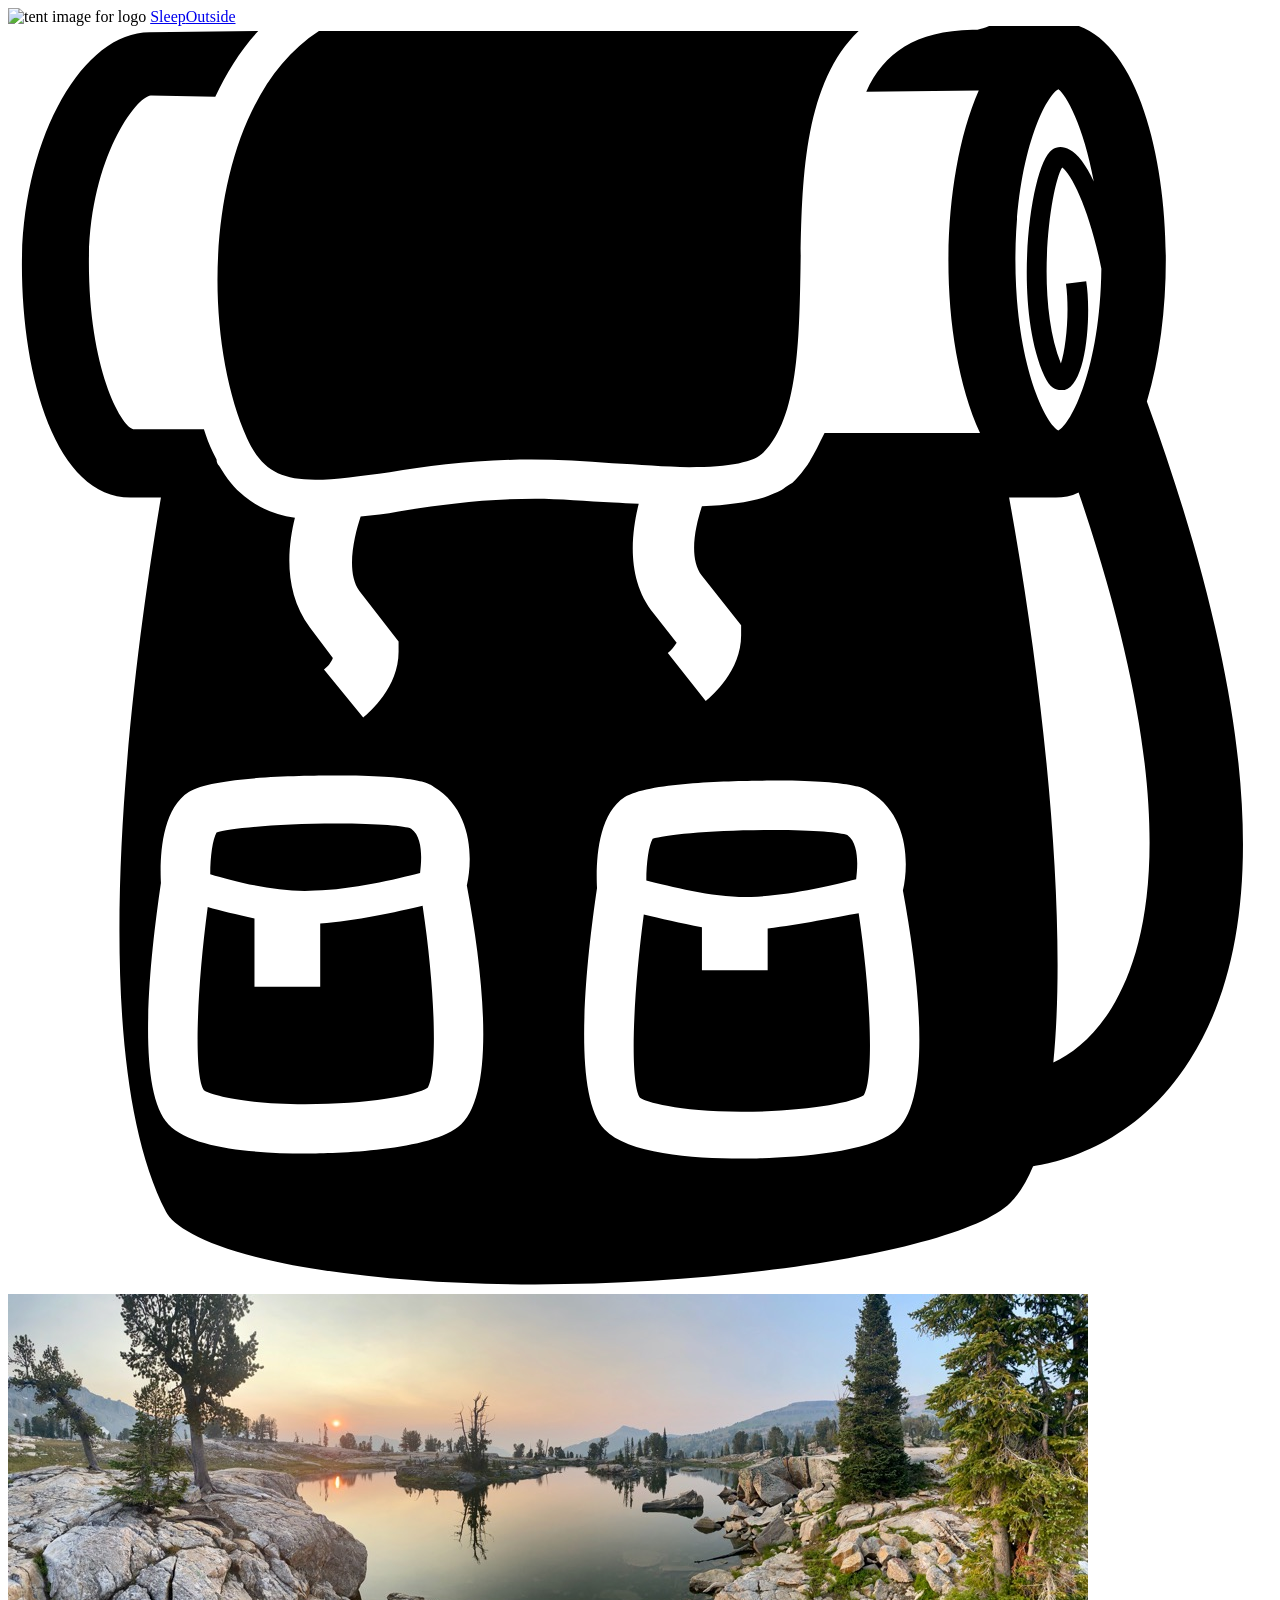
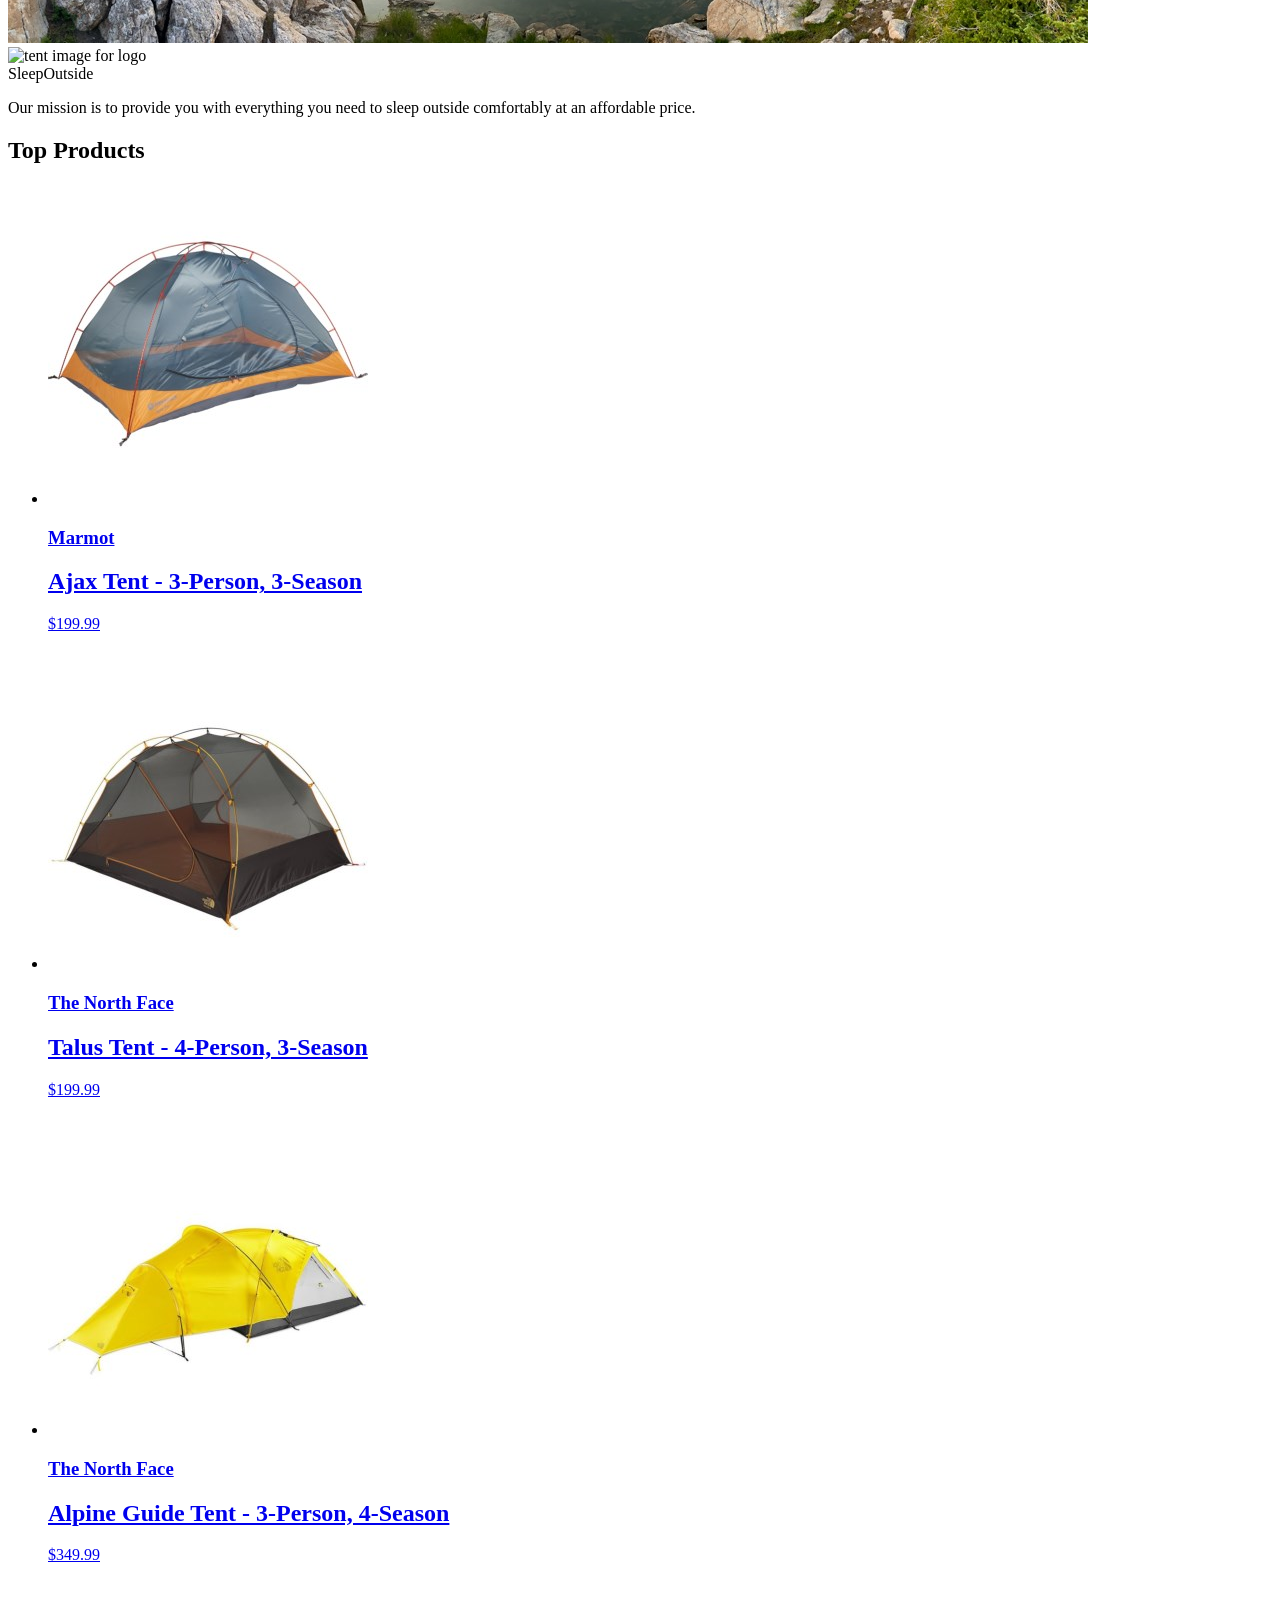
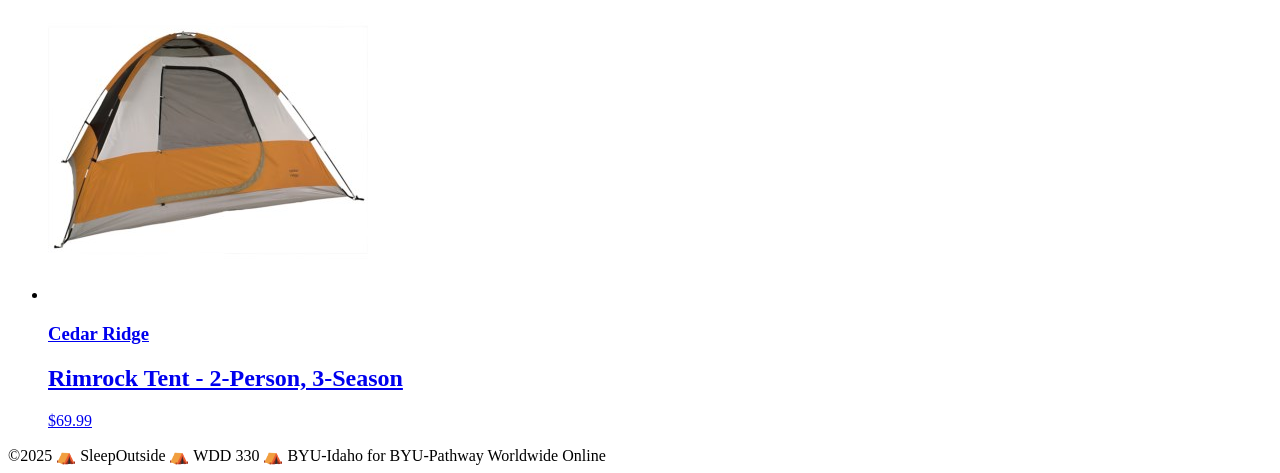
==== src/index.html @ 510f55d9 "Initial commit" ====
<!doctype html>
<html lang="en">
  <head>
    <meta charset="UTF-8" />
    <meta name="viewport" content="width=device-width, initial-scale=1.0" />
    <title>Sleep Outside | Home</title>
    <link rel="stylesheet" href="/css/style.css" />
  </head>

  <body>
    <header class="divider">
      <div class="logo">
        <img src="/images/noun_Tent_2517.svg" alt="tent image for logo" />
        <a href="index.html"> Sleep<span class="highlight">Outside</span></a>
      </div>
      <div class="cart">
        <a href="cart/index.html">
          <svg xmlns="http://www.w3.org/2000/svg" viewBox="0 0 100 100">
            <path
              d="M18.9 32.6c1.1 2.4 2.5 3.3 5.4 3.3 1.6 0 3.6-0.3 5.9-0.6 3.2-0.5 6.9-1 11.2-1 2.1 0 4.3 0.1 6.4 0.3 2.1 0.1 4.2 0.3 6.1 0.3 3.2 0 5.2-0.4 5.9-1.2 2.7-2.7 2.8-8.8 2.9-14.6 0.1-6.7 0.2-14.5 4.6-18.7 -0.5 0-1 0-1.6 0 -14.2 0-37.5 0-41.1 0C15.6 6.2 14.9 23.6 18.9 32.6z"
            />
            <path
              d="M90.1 29.7c1-3.3 1.5-7.3 1.5-11.2 0-9-2.7-18.8-8.6-18.8 -0.1 0-0.2 0-0.3 0L77.8-0.1c-0.3 0.2-0.8 0.3-1.1 0.4 0 0 0 0 0 0 -0.2 0-0.3 0-0.4 0 -4.5 0.1-7 1.8-8.4 4.9l8.9-0.1c-1.6 3.6-2.4 8.7-2.4 13.5 0 4.9 0.8 9.9 2.5 13.6l-12.3 0c-0.2 0.4-0.4 0.8-0.6 1.2 -0.2 0.4-0.4 0.7-0.6 1.1 -0.1 0.1-0.1 0.2-0.2 0.3 -0.3 0.4-0.5 0.7-0.9 1.1 0 0 0 0 0 0 0 0-0.1 0.1-0.1 0.1 -0.1 0.1-0.2 0.2-0.4 0.3 -0.2 0.1-0.4 0.3-0.6 0.4 0 0 0 0 0 0 -0.4 0.2-0.9 0.4-1.4 0.6 -1.3 0.4-2.9 0.6-4.9 0.7 -0.5 1.5-1.1 4.1 0 5.5l3.1 3.9 0 0.8c0 2.8-2.3 4.8-2.8 5.2l-3-3.8c0.3-0.2 0.5-0.5 0.7-0.8l-1.8-2.3c-2.2-2.7-1.8-6.3-1.2-8.7 -0.7 0-1.4-0.1-2-0.1 -2.1-0.1-4.3-0.3-6.2-0.3 -4.1 0-7.7 0.5-10.8 1 -1 0.2-2 0.3-3 0.4 -0.5 1.5-1.2 4.4-0.1 5.9l3.1 4 0 0.8c0 2.8-2.3 4.8-2.8 5.2l-3.1-3.8c0.3-0.2 0.6-0.6 0.7-0.9l-1.8-2.4c-2.1-2.8-1.8-6.3-1.2-8.7 -1.6-0.2-2.9-0.8-4-1.7h0c-0.8-0.6-1.4-1.4-2-2.4 -0.1-0.1-0.2-0.3-0.2-0.5 -0.1-0.2-0.2-0.4-0.3-0.6 -0.3-0.6-0.5-1.2-0.7-1.8l-5.6 0c-1-0.3-3.5-4.8-3.5-13.2 0-8.1 3.7-13.1 4.9-13.2L16.4 5.6c0.9-1.9 2-3.7 3.4-5.2L11.2 0.5c-5.4 0-10.1 8.6-10.1 18.4 0 8.9 2.7 18.4 8.6 18.4h2.4c-1.8 10.7-6.6 43 0.4 56.5 0.7 1.4 4.3 3.4 12.2 4.6 20.2 3.1 49.8-0.5 54.6-5.3 0.7-0.7 1.3-1.7 1.8-2.9 2-0.3 8.2-1.7 12.4-8.4C100.1 71.5 98.9 53.9 90.1 29.7zM35.6 87.1c-2.6 2-10.5 2.1-12.1 2.1 0 0 0 0 0 0 -3.9 0-9-0.4-10.8-2.3 -2.6-2.7-1.5-13-0.6-19.1 -0.1-1.9 0-5.8 2.2-7.2 1.9-1.2 8.7-1.3 11.6-1.3 6.4 0 7.4 0.6 7.8 0.9 3 1.8 3.1 5.6 2.6 7.8C37.7 75.5 38.6 84.8 35.6 87.1zM70.1 87.5c-2.6 2-10.5 2.1-12.1 2.1 0 0 0 0 0 0 -3.9 0-9-0.4-10.8-2.3 -2.6-2.7-1.5-13-0.6-19.1 -0.1-1.9 0-5.8 2.2-7.2 1.9-1.2 8.7-1.3 11.6-1.3 6.4 0 7.4 0.6 7.8 0.9 3 1.8 3.1 5.6 2.6 7.8C72.2 76 73.1 85.3 70.1 87.5zM85.9 12.3c-0.6-1.3-1.3-2.2-1.9-2.5 -0.5-0.3-1-0.3-1.4 0 -1.7 1.1-3.2 12.2-0.6 17.9 0.4 0.9 0.9 1.1 1.3 1.1 0.1 0 0.2 0 0.3 0 1.8-0.5 2.1-6.2 1.7-8.6l-1.6 0.2c0.3 2.2 0 5.1-0.4 6.3 -2.1-5.3-0.8-14.1 0.1-15.5 0.8 0.6 2.2 3.5 3.1 8 -0.1 7.9-2.4 12.3-3.4 12.8 -1-0.5-3.4-5.2-3.4-13.5 0-8.3 2.4-13 3.4-13.5C83.7 5.4 85.1 7.9 85.9 12.3zM87.3 77.7c-1.4 2.3-3.1 3.6-4.6 4.3 1.2-12.2-1-31-3.5-44.7h3.3c0.1 0 0.3 0 0.4 0 0.6 0 1.2-0.1 1.8-0.4C92.8 60.7 90.7 72.2 87.3 77.7z"
            />
            <path
              d="M24.7 71v5h-5.2v-5.4c-1.4-0.3-2.7-0.6-3.7-0.9 -0.9 6.8-1.1 13.3-0.3 14.5 0.4 0.3 2.9 1.1 8 1.1h0c5 0 8.8-0.7 9.7-1.3 0.8-1.3 0.6-7.7-0.4-14.4C30.7 70.1 27.5 70.8 24.7 71z"
            />
            <path
              d="M58.8 68.9c2.9-0.1 6.4-0.9 8.3-1.4 0.1-0.8 0.3-2.8-0.7-3.5 -0.5-0.2-2.5-0.4-5.9-0.4 -4.9 0-8.6 0.4-9.5 0.7 -0.3 0.5-0.5 1.9-0.5 3.3C52.5 68.1 56 69 58.8 68.9z"
            />
            <path
              d="M24.3 68.4c2.9-0.1 6.4-0.9 8.3-1.4 0.1-0.8 0.3-2.8-0.7-3.5 -0.5-0.2-2.5-0.4-5.9-0.4 -4.9 0-8.6 0.4-9.5 0.7 -0.3 0.5-0.5 1.9-0.5 3.3C18 67.7 21.5 68.6 24.3 68.4z"
            />
            <path
              d="M60.1 71.4v3.3h-5.2v-3.4c-1.7-0.3-3.3-0.7-4.6-1 -0.9 6.8-1.1 13.3-0.3 14.5 0.4 0.3 2.9 1.1 8 1.1h0c5 0 8.8-0.7 9.7-1.3 0.8-1.3 0.6-7.7-0.4-14.4C65.5 70.5 62.7 71.1 60.1 71.4z"
            />

            <!-- <text x="0" y="115" fill="#000000" font-size="5px" font-weight="bold" font-family="'Helvetica Neue', Helvetica, Arial-Unicode, Arial, Sans-serif">Created by Natalia Woodroffe</text>
            <text x="0" y="120" fill="#000000" font-size="5px" font-weight="bold" font-family="'Helvetica Neue', Helvetica, Arial-Unicode, Arial, Sans-serif">from the Noun Project</text> -->
          </svg>
        </a>
      </div>
    </header>
    <main class="divider">
      <div class="hero">
        <img
          src="/images/banner-sm.jpg"
          srcset="images/banner-sm.jpg 500w, images/banner.jpg"
          alt="image of a high mountain lake"
        />
        <div class="logo logo--square">
          <img src="/images/noun_Tent_2517.svg" alt="tent image for logo" />
          <div>Sleep<span class="highlight">Outside</span></div>
        </div>
        <div class="mission">
          <p>
            Our mission is to provide you with everything you need to sleep
            outside comfortably at an affordable price.
          </p>
        </div>
      </div>

      <section class="products">
        <h2>Top Products</h2>
        <ul class="product-list">
          <li class="product-card">
            <a href="product_pages/marmot-ajax-3.html">
              <img
                src="images/tents/marmot-ajax-tent-3-person-3-season-in-pale-pumpkin-terracotta~p~880rr_01~320.jpg"
                alt="Marmot Ajax tent"
              />
              <h3 class="card__brand">Marmot</h3>
              <h2 class="card__name">Ajax Tent - 3-Person, 3-Season</h2>
              <p class="product-card__price">$199.99</p>
            </a>
          </li>
          <li class="product-card">
            <a href="product_pages/northface-talus-4.html">
              <img
                src="images/tents/the-north-face-talus-tent-4-person-3-season-in-golden-oak-saffron-yellow~p~985rf_01~320.jpg"
                alt="Talus Tent - 4-Person, 3-Season"
              />
              <h3 class="card__brand">The North Face</h3>
              <h2 class="card__name">Talus Tent - 4-Person, 3-Season</h2>
              <p class="product-card__price">$199.99</p>
            </a>
          </li>
          <li class="product-card">
            <a href="product_pages/northface-alpine-3.html">
              <img
                src="images/tents/the-north-face-alpine-guide-tent-3-person-4-season-in-canary-yellow-high-rise-grey~p~985pr_01~320.jpg"
                alt="Alpine Guide Tent - 3-Person, 4-Season"
              />
              <h3 class="card__brand">The North Face</h3>
              <h2 class="card__name">Alpine Guide Tent - 3-Person, 4-Season</h2>
              <p class="product-card__price">$349.99</p>
            </a>
          </li>
          <li class="product-card">
            <a href="product_pages/cedar-ridge-rimrock-2.html">
              <img
                src="images/tents/cedar-ridge-rimrock-tent-2-person-3-season-in-rust-clay~p~344yj_01~320.jpg"
                alt="Rimrock Tent - 2-Person, 3-Season"
              />
              <h3 class="card__brand">Cedar Ridge</h3>
              <h2 class="card__name">Rimrock Tent - 2-Person, 3-Season</h2>
              <p class="product-card__price">$69.99</p>
            </a>
          </li>
        </ul>
      </section>
    </main>
    <footer>
      &copy;2025 ⛺ SleepOutside ⛺ WDD 330 ⛺ BYU-Idaho for BYU-Pathway
      Worldwide Online
    </footer>
  </body>
</html>
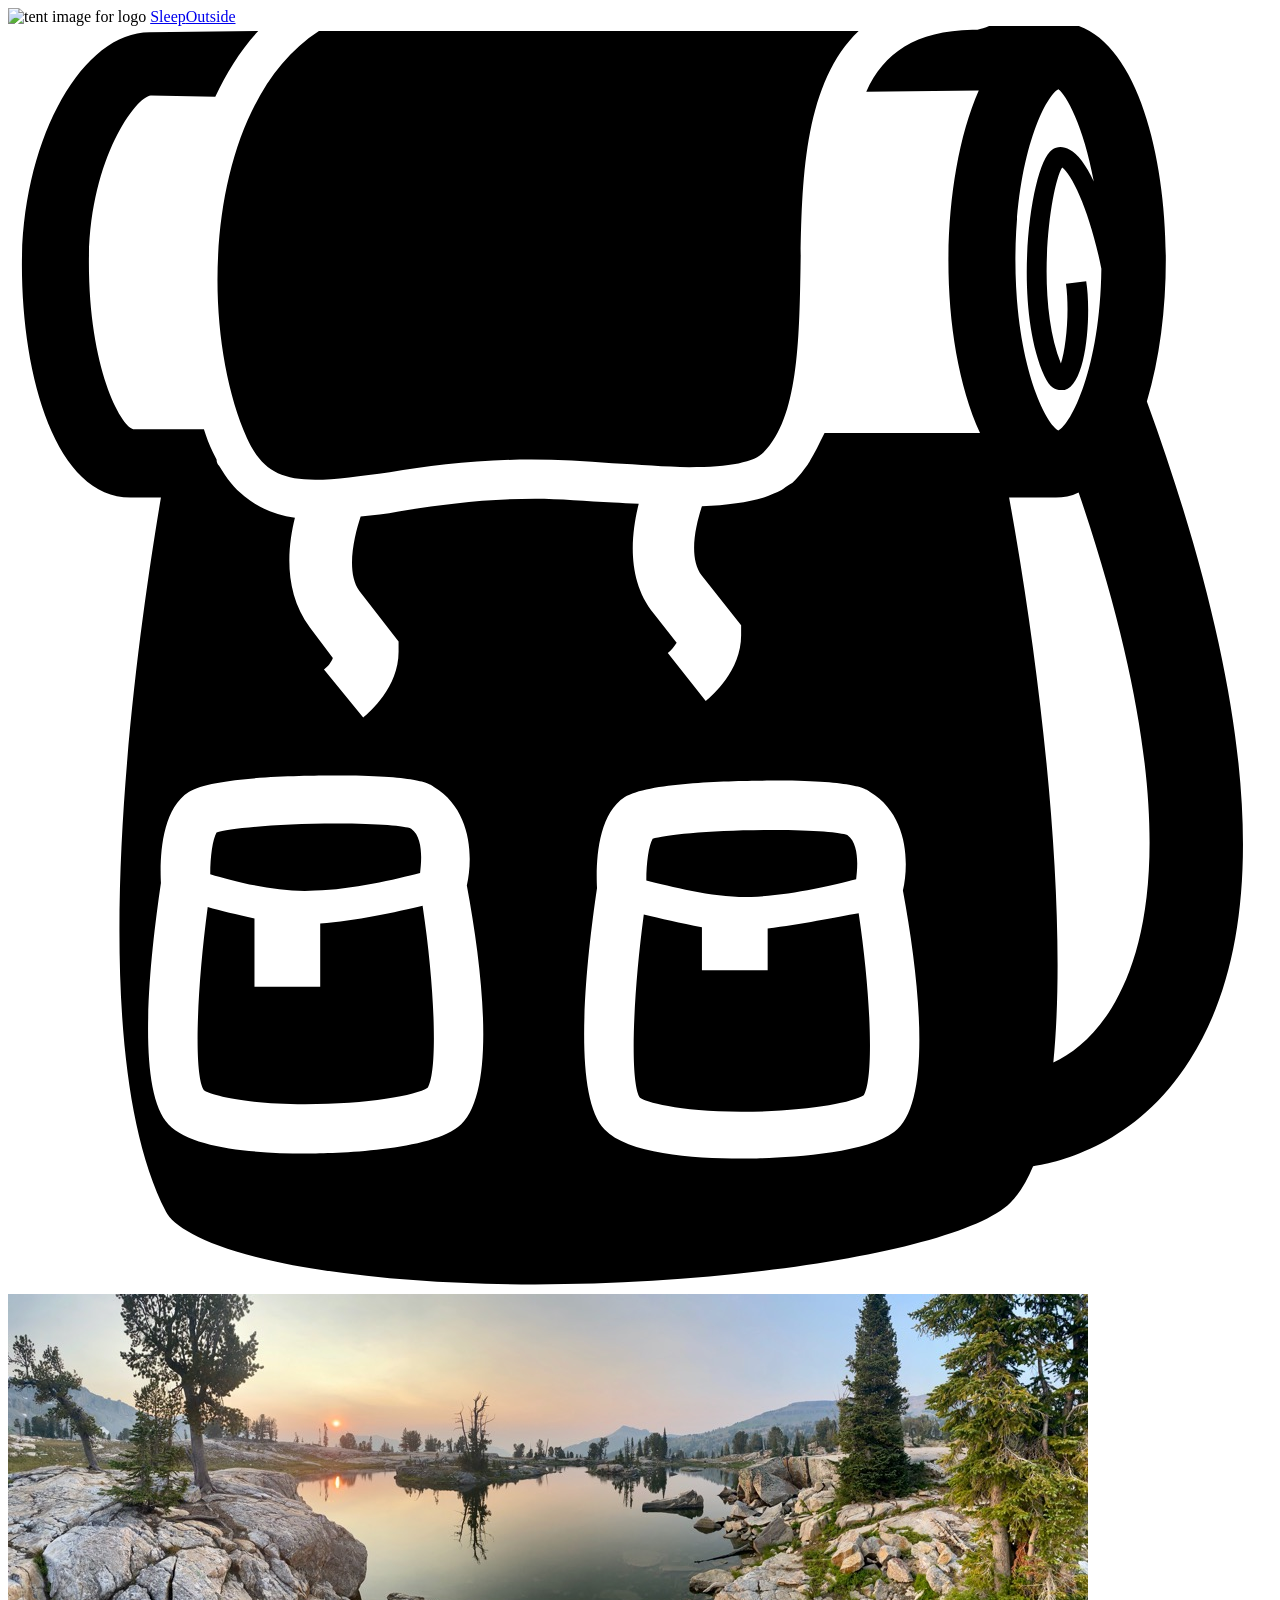
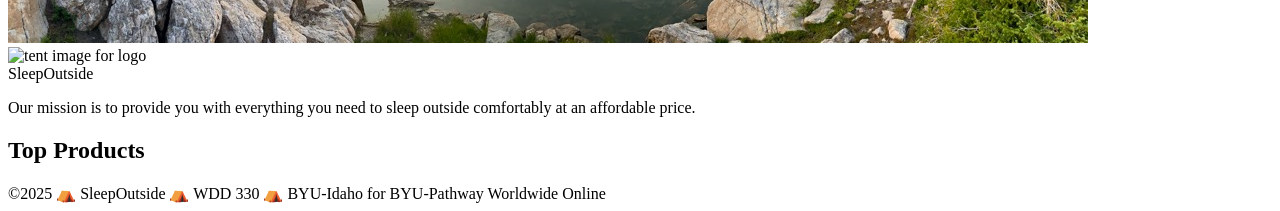
==== commit 6d670ba5: "Remove individual product entries and update product list structure in index.html; simplify vite.con" ====
--- a/src/index.html
+++ b/src/index.html
@@ -62,57 +62,14 @@
 
       <section class="products">
         <h2>Top Products</h2>
-        <ul class="product-list">
-          <li class="product-card">
-            <a href="product_pages/marmot-ajax-3.html">
-              <img
-                src="images/tents/marmot-ajax-tent-3-person-3-season-in-pale-pumpkin-terracotta~p~880rr_01~320.jpg"
-                alt="Marmot Ajax tent"
-              />
-              <h3 class="card__brand">Marmot</h3>
-              <h2 class="card__name">Ajax Tent - 3-Person, 3-Season</h2>
-              <p class="product-card__price">$199.99</p>
-            </a>
-          </li>
-          <li class="product-card">
-            <a href="product_pages/northface-talus-4.html">
-              <img
-                src="images/tents/the-north-face-talus-tent-4-person-3-season-in-golden-oak-saffron-yellow~p~985rf_01~320.jpg"
-                alt="Talus Tent - 4-Person, 3-Season"
-              />
-              <h3 class="card__brand">The North Face</h3>
-              <h2 class="card__name">Talus Tent - 4-Person, 3-Season</h2>
-              <p class="product-card__price">$199.99</p>
-            </a>
-          </li>
-          <li class="product-card">
-            <a href="product_pages/northface-alpine-3.html">
-              <img
-                src="images/tents/the-north-face-alpine-guide-tent-3-person-4-season-in-canary-yellow-high-rise-grey~p~985pr_01~320.jpg"
-                alt="Alpine Guide Tent - 3-Person, 4-Season"
-              />
-              <h3 class="card__brand">The North Face</h3>
-              <h2 class="card__name">Alpine Guide Tent - 3-Person, 4-Season</h2>
-              <p class="product-card__price">$349.99</p>
-            </a>
-          </li>
-          <li class="product-card">
-            <a href="product_pages/cedar-ridge-rimrock-2.html">
-              <img
-                src="images/tents/cedar-ridge-rimrock-tent-2-person-3-season-in-rust-clay~p~344yj_01~320.jpg"
-                alt="Rimrock Tent - 2-Person, 3-Season"
-              />
-              <h3 class="card__brand">Cedar Ridge</h3>
-              <h2 class="card__name">Rimrock Tent - 2-Person, 3-Season</h2>
-              <p class="product-card__price">$69.99</p>
-            </a>
-          </li>
-        </ul>
+        <ul class="product-list"></ul>
       </section>
+     
     </main>
     <footer>
       &copy;2025 ⛺ SleepOutside ⛺ WDD 330 ⛺ BYU-Idaho for BYU-Pathway
       Worldwide Online
     </footer>
   </body>
+  <script src="js/main.js" type="module"></script>
 </html>
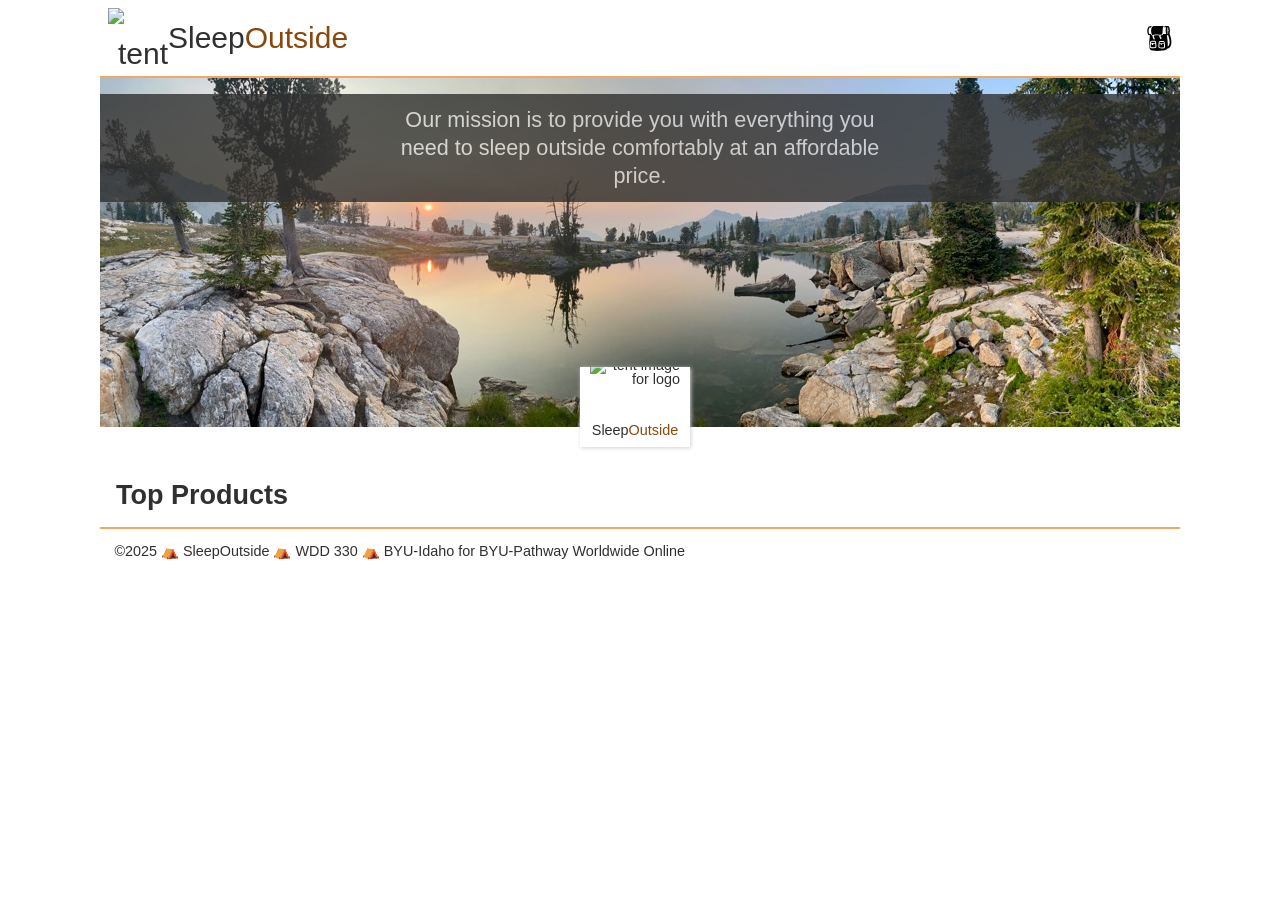
==== commit 9ceb8731: "Add new tent products to the inventory JSON file" ====
--- a/src/index.html
+++ b/src/index.html
@@ -4,7 +4,7 @@
     <meta charset="UTF-8" />
     <meta name="viewport" content="width=device-width, initial-scale=1.0" />
     <title>Sleep Outside | Home</title>
-    <link rel="stylesheet" href="/css/style.css" />
+    <link rel="stylesheet" href="./css/style.css" />
   </head>
 
   <body>
--- a/src/css/style.css
+++ b/src/css/style.css
@@ -0,0 +1,281 @@
+:root {
+  --font-body: Arial, Helvetica, sans-serif;
+  --font-headline: Haettenschweiler, "Arial Narrow Bold", sans-serif;
+  /* colors */
+  --primary-color: #f0a868;
+  --secondary-color: #525b0f;
+  --tertiary-color: #8a470c;
+  --light-grey: #d0d0d0;
+  --dark-grey: #303030;
+
+  /* sizes */
+  --font-base: 18px;
+  --small-font: 0.8em;
+  --large-font: 1.2em;
+}
+
+* {
+  margin: 0;
+  padding: 0;
+  box-sizing: border-box;
+}
+
+body {
+  font-family: var(--font-body);
+  font-size: var(--font-base);
+  color: var(--dark-grey);
+}
+
+img {
+  max-width: 100%;
+}
+
+header {
+  display: flex;
+  justify-content: space-between;
+  padding: 0.5rem;
+}
+
+p {
+  padding: 0.75rem;
+}
+
+.logo {
+  line-height: 60px;
+  width: 245px;
+  overflow: hidden;
+  display: flex;
+  font-size: 30px;
+  text-align: right;
+  font-family: var(--font-headline);
+}
+
+.logo img {
+  width: 60px;
+  height: 60px;
+}
+
+.logo a {
+  text-decoration: none;
+  color: var(--font-body);
+}
+
+.hero {
+  position: relative;
+}
+
+.hero .logo {
+  position: absolute;
+  left: calc(50% - 60px);
+  bottom: -15px;
+  background-color: white;
+}
+
+.logo--square {
+  font-size: var(--small-font);
+  width: 110px;
+  height: 80px;
+
+  flex-direction: column;
+  align-items: flex-end;
+  box-shadow: 1px 1px 4px var(--light-grey);
+  justify-content: center;
+  align-items: center;
+  line-height: 1;
+}
+
+.logo--square img {
+  width: 90px;
+  height: 90px;
+  margin-top: -1.3em;
+}
+
+.logo--square > div {
+  margin-top: -1.7em;
+}
+
+/* utility classes */
+.highlight {
+  color: var(--tertiary-color);
+}
+
+button {
+  padding: 0.5em 2em;
+  background-color: var(--secondary-color);
+  color: white;
+  margin: auto;
+  display: block;
+  border: 0;
+  font-size: var(--large-font);
+  cursor: pointer;
+}
+
+.divider {
+  border-bottom: 2px solid var(--primary-color);
+}
+
+/* End utility classes */
+
+/* Cart icon styles */
+.cart {
+  padding-top: 1em;
+  position: relative;
+  text-align: center;
+}
+
+.cart svg {
+  width: 25px;
+}
+
+.cart:hover svg {
+  fill: gray;
+}
+
+/* End cart icon styles */
+
+.mission {
+  position: absolute;
+  top: 1rem;
+  left: 0;
+  right: 0;
+  line-height: 1.3;
+  width: 100%;
+  background-color: var(--dark-grey);
+  color: var(--light-grey);
+  opacity: 0.8;
+}
+
+.mission p {
+  margin: 0 auto;
+  width: 50%;
+  text-align: center;
+}
+
+.products {
+  margin-top: 2rem;
+  padding: 1rem;
+}
+
+.product-list {
+  display: flex;
+  flex-flow: row wrap;
+  list-style-type: none;
+  justify-content: center;
+}
+
+.product-list a {
+  text-decoration: none;
+  color: var(--dark-grey);
+}
+
+/* Styles for product lists */
+.product-card {
+  flex: 1 1 45%;
+  margin: 0.25em;
+  padding: 0.5em;
+  border: 1px solid var(--light-grey);
+  max-width: 250px;
+}
+
+.product-card h2,
+.product-card h3,
+.product-card p {
+  margin: 0.5em 0;
+}
+
+.card__brand {
+  font-size: var(--small-font);
+}
+
+.card__name {
+  font-size: 1em;
+}
+
+/* End product list card */
+
+.product-detail {
+  padding: 1em;
+  max-width: 500px;
+  margin: auto;
+}
+
+.product-detail img {
+  width: 100%;
+}
+
+/* Start cart list card styles */
+.cart-card {
+  display: grid;
+  grid-template-columns: 25% auto 15%;
+  font-size: var(--small-font);
+  /* max-height: 120px; */
+  align-items: center;
+}
+
+.cart-card__image {
+  grid-row: 1/3;
+  grid-column: 1;
+}
+
+.cart-card p {
+  margin-top: 0;
+}
+
+.cart-card .card__name {
+  grid-row: 1;
+  grid-column: 2;
+}
+
+.cart-card__color {
+  grid-row: 2;
+  grid-column: 2;
+}
+
+.cart-card__quantity {
+  grid-row: 1;
+  grid-column: 3;
+}
+
+.cart-card__price {
+  grid-row: 2;
+  grid-column: 3;
+}
+
+@media screen and (min-width: 500px) {
+  body {
+    max-width: 1080px;
+    margin: auto;
+  }
+
+  .mission {
+    font-size: 1.2em;
+  }
+
+  .cart-card {
+    font-size: inherit;
+    grid-template-columns: 150px auto 15%;
+  }
+}
+
+footer {
+  font-size: var(--small-font);
+  padding: 1em;
+}
+
+
+.discount-flag {
+  background-color: var(--tertiary-color);
+  color: white;
+  padding: 2px 8px;
+  font-weight: bold;
+  font-size: 0.8em;
+  border-radius: 4px;
+  margin-left: 10px;
+}
+
+.original-price {
+  text-decoration: line-through;
+  color: #888;
+  font-size: 0.9em;
+  margin-right: 5px;
+}
